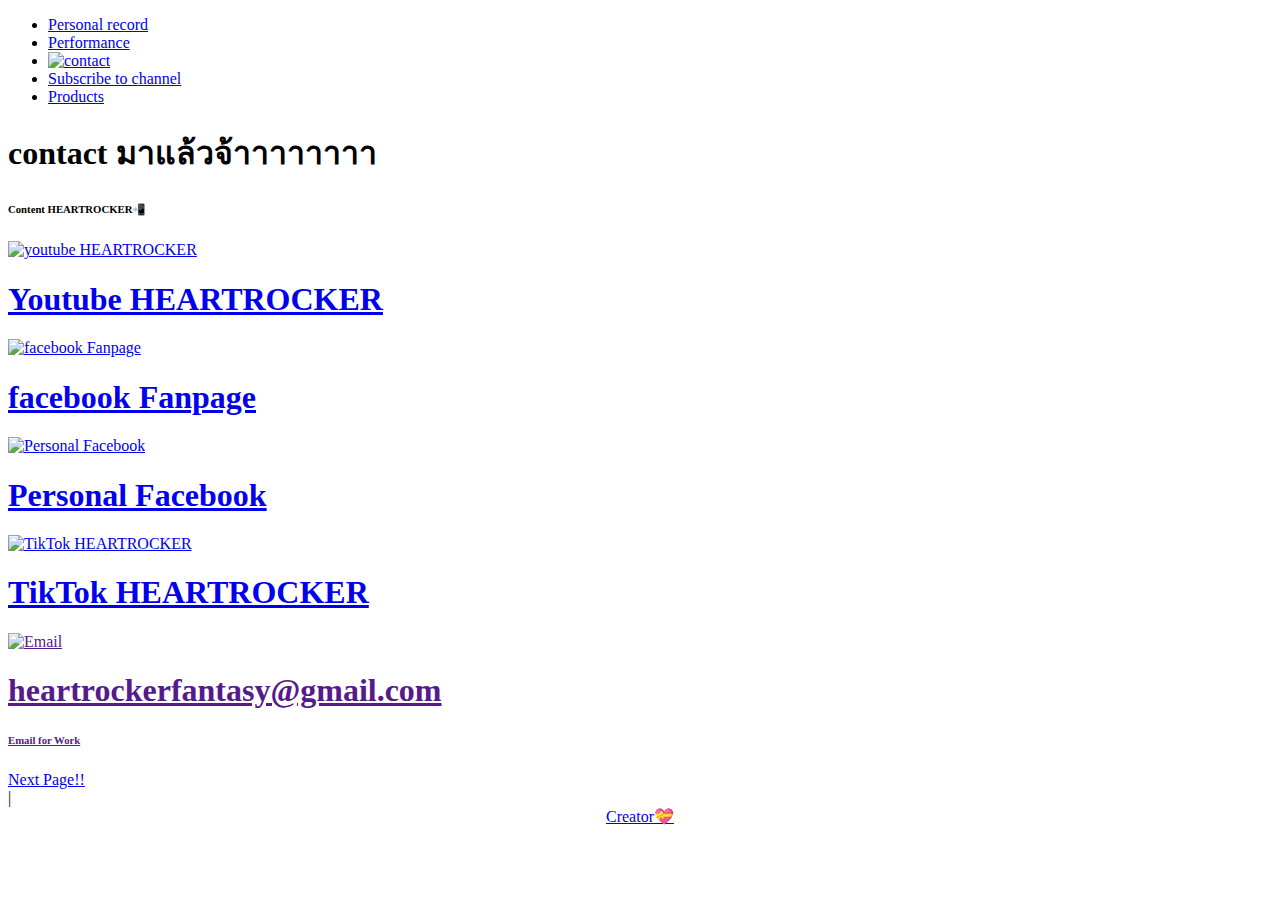
==== contact.html @ 5b17f093 "Add files via upload" ====
<!DOCTYPE html>
<html lang="en">
<head>
	<meta charset="utf-8">
    <meta name="viewport" content="width=device-width, initial-scale=1, shrink-to-fit=no">
    <meta name="description" content="Start your development with Dorang landing page.">
    <meta name="author" content="Devcrud">
    <title>HEARTROCKER</title>
    <!-- font icons -->
    <link rel="stylesheet" href="assets/vendors/themify-icons/css/themify-icons.css">

    <!-- Bootstrap + Dorang main styles -->
	<link rel="stylesheet" href="assets/css/dorang.css">

    <!-- font -->
    <link rel="preconnect" href="https://fonts.googleapis.com">
    <link rel="preconnect" href="https://fonts.gstatic.com" crossorigin>
    <link href="https://fonts.googleapis.com/css2?family=Itim&family=Pridi:wght@200;300;400;500;600;700&display=swap" rel="stylesheet">

    <style>
        .centered-link {
            text-align: center;
            display: block; 
            margin: auto; 
        }
    </style>

</head>
<body data-spy="scroll" data-target=".navbar" data-offset="40" id="home" class="dark-theme">
    
    <!-- page navbar -->
    <nav class="page-navbar" data-spy="affix" data-offset-top="10">
        <ul class="nav-navbar container">
            <li class="nav-item"><a href="personal.html" class="nav-link">Personal record</a></li>
            <li class="nav-item"><a href="performance.html" class="nav-link">Performance</a></li>
            <li class="nav-item"><a href="contact.html" class="nav-link"><img src="assets/imgs/icon.png" alt="contact"></a></li>
            <li class="nav-item"><a href="subscribe.html" class="nav-link">Subscribe to channel</a></li>
            <li class="nav-item"><a href="products.html" class="nav-link">Products</a></li>
        </ul>
    </nav><!-- end of page navbar -->

    <div class="theme-selector">
        <a href="javascript:void(0)" class="spinner">
            <i class="ti-paint-bucket"></i>
        </a>
        <div class="body">
            <a href="javascript:void(0)" class="light"></a>
            <a href="javascript:void(0)" class="dark"></a>
        </div>
    </div>  

    <!-- page header -->
    <header class="header">
        <div class="overlay"></div>
        <div class="header-content">
            <h1 class="header-title">contact มาแล้วจ้าาาาาาาา</h1>

        </div>
    </header><!-- end of page header -->
    
    <div class="container page-container">
        <div class="col-md-10 col-lg-8 m-auto">
            <h6 class="title">Content HEARTROCKER📲</h6>
        </div>  
        
        <!-- row -->
        <div class="row mb-4">
            <div class="col-md-4">
                <a href="http://www.youtube.com/@HEARTROCK" class="overlay-img">
                    <img src="assets/imgs/youtube_Logo.png" alt="youtube HEARTROCKER">  
                    <div class="overlay"></div> 
                    <div class="des">
                        <h1 class="title">Youtube HEARTROCKER</h1>
                    </div>          
                </a>
            </div>
            <div class="col-md-4">
                <a href="https://www.facebook.com/MightyCaster" class="overlay-img">
                    <img src="assets/imgs/facebook_Logo.png" alt="facebook Fanpage">  
                    <div class="overlay"></div> 
                    <div class="des">
                        <h1 class="title">facebook Fanpage</h1>
                    </div>          
                </a>
            </div>    
            <div class="col-md-4">
                <a href="https://www.facebook.com/ShutDaFux/" class="overlay-img">
                    <img src="assets/imgs/facebook_Logo.png" alt="Personal Facebook">  
                    <div class="overlay"></div> 
                    <div class="des">
                        <h1 class="title">Personal Facebook</h1>
                    </div>          
                </a>
            </div>
            <div class="col-md-4">
                <a href="https://www.tiktok.com/@theaek_heartrocker" class="overlay-img">
                    <img src="assets/imgs/tiktok_Logo.png" alt="TikTok HEARTROCKER">  
                    <div class="overlay"></div> 
                    <div class="des">
                        <h1 class="title">TikTok HEARTROCKER</h1>
                    </div>          
                </a>
            </div>
            <div class="col-md-4">
                <a href="" class="overlay-img">
                    <img src="assets/imgs/gmail_Logo.png" alt="Email">  
                    <div class="overlay"></div> 
                    <div class="des">
                        <h1 class="title">heartrockerfantasy@gmail.com</h1>
                        <h6 class="subtitle">Email for Work</p>
                    </div>          
                </a>
            </div>
        </div>

        <a href="subscribe.html">Next Page!!<i class="ti-angle-double-right angle"></i></a>

    </div>

    <!-- footer -->
        <footer class="footer">
            <span>|</span>  
            <div class="centered-link">
                <a href="Creator.html">Creator💝</a>
            </div>
        </footer>
        <!-- end of footer -->


    <!-- core  -->
    <script src="assets/vendors/jquery/jquery-3.4.1.js"></script>
    <script src="assets/vendors/bootstrap/bootstrap.bundle.js"></script>

    <!-- bootstrap affix -->
    <script src="assets/vendors/bootstrap/bootstrap.affix.js"></script>

    <!-- Dorang js -->
    <script src="assets/js/dorang.js"></script>

</body>
</html>
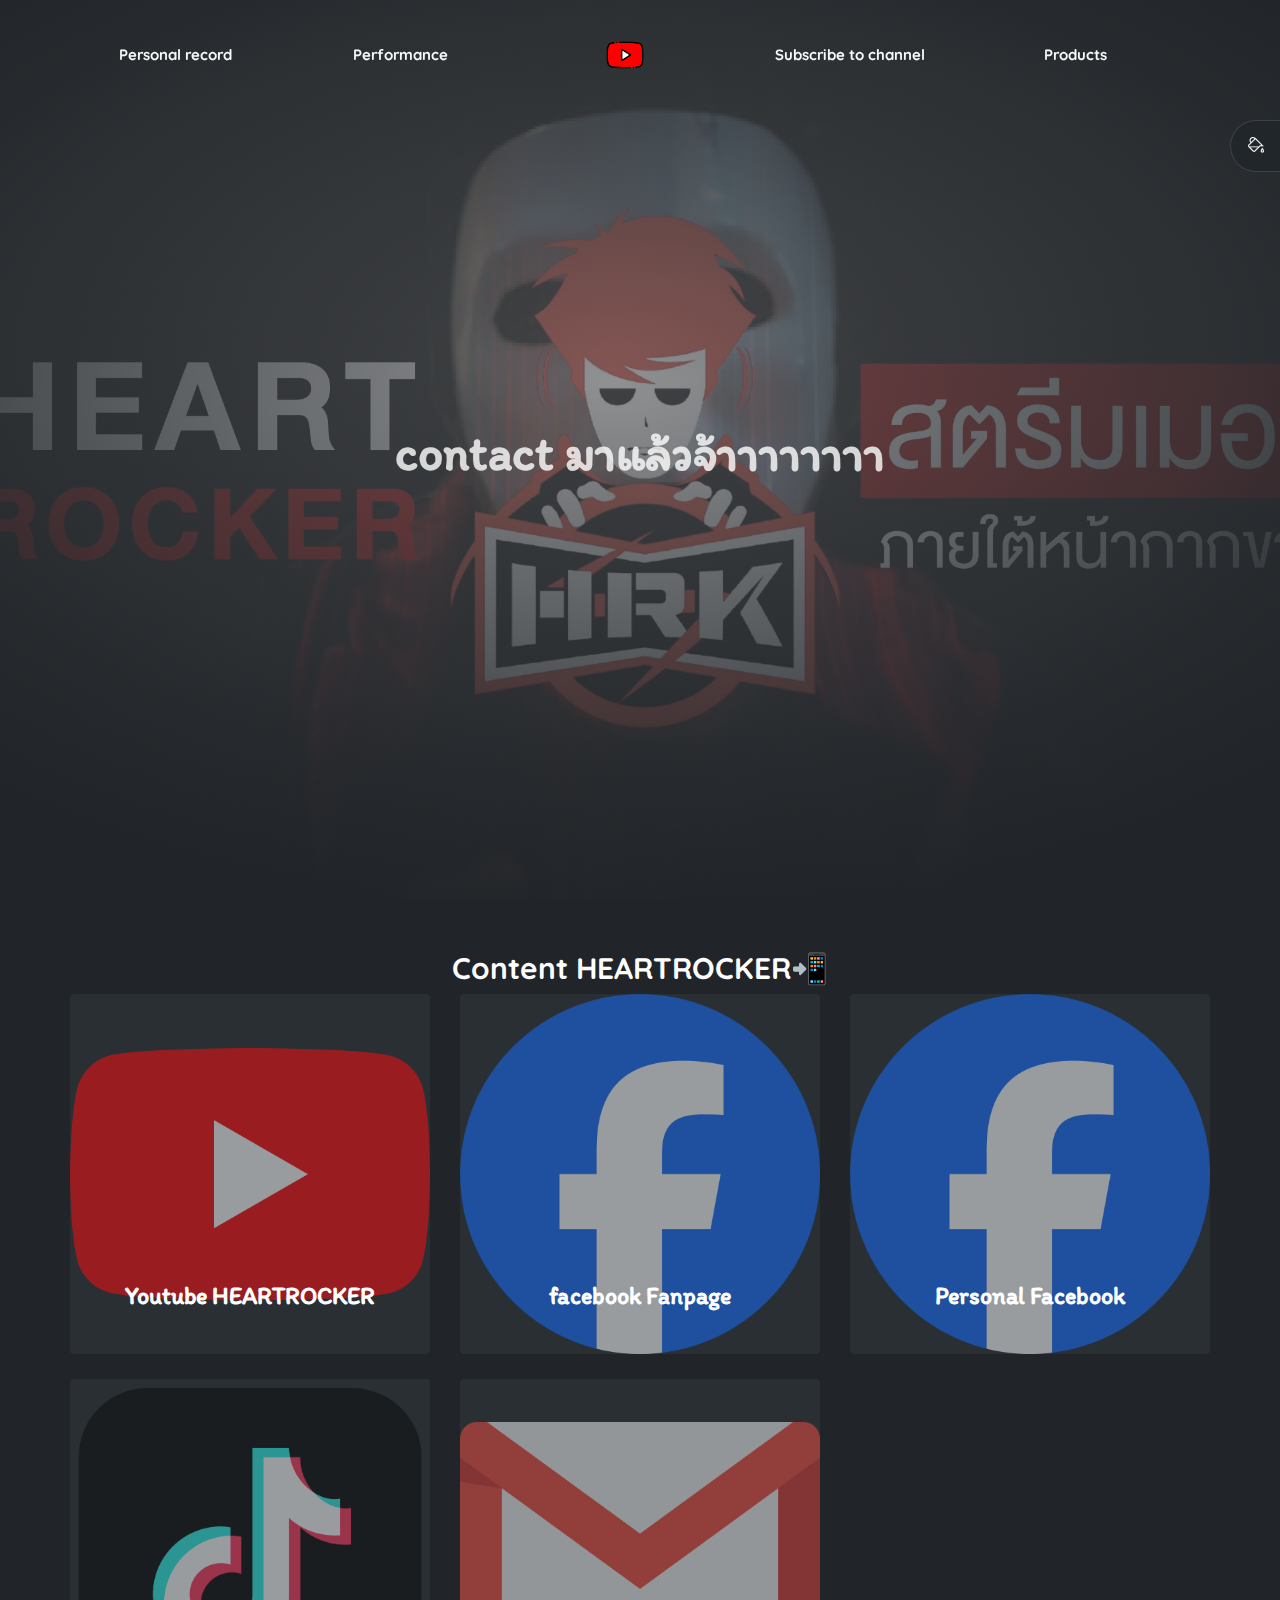
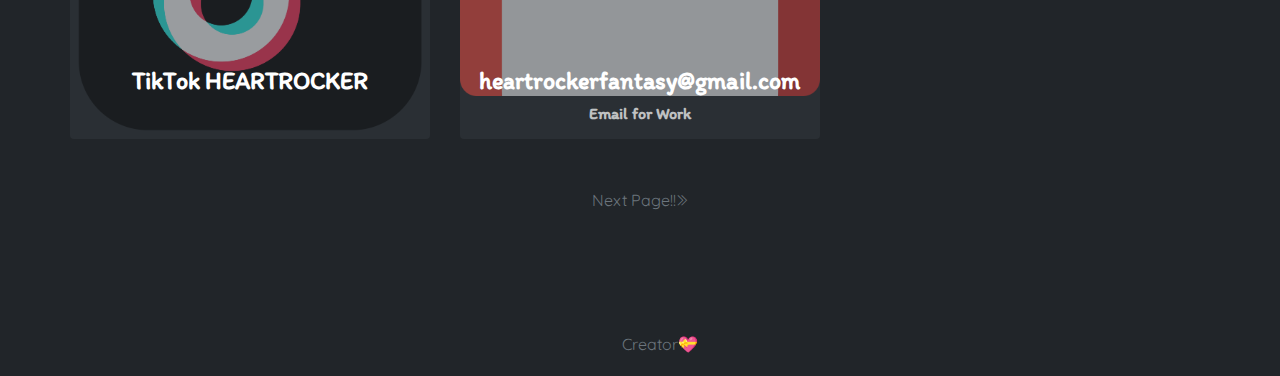
==== commit d697c72a: "Update contact.html" ====
--- a/contact.html
+++ b/contact.html
@@ -121,7 +121,7 @@
         <footer class="footer">
             <span>|</span>  
             <div class="centered-link">
-                <a href="Creator.html">Creator💝</a>
+                <a href="creator.html">Creator💝</a>
             </div>
         </footer>
         <!-- end of footer -->
--- a/assets/vendors/themify-icons/css/themify-icons.css
+++ b/assets/vendors/themify-icons/css/themify-icons.css
@@ -0,0 +1,1081 @@
+@font-face {
+	font-family: 'themify';
+	src:url("../fonts/themify.eot?-fvbane");
+	src:url("../fonts/themify.eot?#iefix-fvbane") format("embedded-opentype"),
+		url("../fonts/themify.woff?-fvbane") format("woff"),
+		url("../fonts/themify.ttf?-fvbane") format("truetype"),
+		url("../fonts/themify.svg?-fvbane#themify") format("svg");
+	font-weight: normal;
+	font-style: normal;
+}
+
+[class^="ti-"], [class*=" ti-"] {
+	font-family: 'themify';
+	speak: none;
+	font-style: normal;
+	font-weight: normal;
+	font-variant: normal;
+	text-transform: none;
+	line-height: 1;
+
+	/* Better Font Rendering =========== */
+	-webkit-font-smoothing: antialiased;
+	-moz-osx-font-smoothing: grayscale;
+}
+
+.ti-wand:before {
+	content: "\e600";
+}
+.ti-volume:before {
+	content: "\e601";
+}
+.ti-user:before {
+	content: "\e602";
+}
+.ti-unlock:before {
+	content: "\e603";
+}
+.ti-unlink:before {
+	content: "\e604";
+}
+.ti-trash:before {
+	content: "\e605";
+}
+.ti-thought:before {
+	content: "\e606";
+}
+.ti-target:before {
+	content: "\e607";
+}
+.ti-tag:before {
+	content: "\e608";
+}
+.ti-tablet:before {
+	content: "\e609";
+}
+.ti-star:before {
+	content: "\e60a";
+}
+.ti-spray:before {
+	content: "\e60b";
+}
+.ti-signal:before {
+	content: "\e60c";
+}
+.ti-shopping-cart:before {
+	content: "\e60d";
+}
+.ti-shopping-cart-full:before {
+	content: "\e60e";
+}
+.ti-settings:before {
+	content: "\e60f";
+}
+.ti-search:before {
+	content: "\e610";
+}
+.ti-zoom-in:before {
+	content: "\e611";
+}
+.ti-zoom-out:before {
+	content: "\e612";
+}
+.ti-cut:before {
+	content: "\e613";
+}
+.ti-ruler:before {
+	content: "\e614";
+}
+.ti-ruler-pencil:before {
+	content: "\e615";
+}
+.ti-ruler-alt:before {
+	content: "\e616";
+}
+.ti-bookmark:before {
+	content: "\e617";
+}
+.ti-bookmark-alt:before {
+	content: "\e618";
+}
+.ti-reload:before {
+	content: "\e619";
+}
+.ti-plus:before {
+	content: "\e61a";
+}
+.ti-pin:before {
+	content: "\e61b";
+}
+.ti-pencil:before {
+	content: "\e61c";
+}
+.ti-pencil-alt:before {
+	content: "\e61d";
+}
+.ti-paint-roller:before {
+	content: "\e61e";
+}
+.ti-paint-bucket:before {
+	content: "\e61f";
+}
+.ti-na:before {
+	content: "\e620";
+}
+.ti-mobile:before {
+	content: "\e621";
+}
+.ti-minus:before {
+	content: "\e622";
+}
+.ti-medall:before {
+	content: "\e623";
+}
+.ti-medall-alt:before {
+	content: "\e624";
+}
+.ti-marker:before {
+	content: "\e625";
+}
+.ti-marker-alt:before {
+	content: "\e626";
+}
+.ti-arrow-up:before {
+	content: "\e627";
+}
+.ti-arrow-right:before {
+	content: "\e628";
+}
+.ti-arrow-left:before {
+	content: "\e629";
+}
+.ti-arrow-down:before {
+	content: "\e62a";
+}
+.ti-lock:before {
+	content: "\e62b";
+}
+.ti-location-arrow:before {
+	content: "\e62c";
+}
+.ti-link:before {
+	content: "\e62d";
+}
+.ti-layout:before {
+	content: "\e62e";
+}
+.ti-layers:before {
+	content: "\e62f";
+}
+.ti-layers-alt:before {
+	content: "\e630";
+}
+.ti-key:before {
+	content: "\e631";
+}
+.ti-import:before {
+	content: "\e632";
+}
+.ti-image:before {
+	content: "\e633";
+}
+.ti-heart:before {
+	content: "\e634";
+}
+.ti-heart-broken:before {
+	content: "\e635";
+}
+.ti-hand-stop:before {
+	content: "\e636";
+}
+.ti-hand-open:before {
+	content: "\e637";
+}
+.ti-hand-drag:before {
+	content: "\e638";
+}
+.ti-folder:before {
+	content: "\e639";
+}
+.ti-flag:before {
+	content: "\e63a";
+}
+.ti-flag-alt:before {
+	content: "\e63b";
+}
+.ti-flag-alt-2:before {
+	content: "\e63c";
+}
+.ti-eye:before {
+	content: "\e63d";
+}
+.ti-export:before {
+	content: "\e63e";
+}
+.ti-exchange-vertical:before {
+	content: "\e63f";
+}
+.ti-desktop:before {
+	content: "\e640";
+}
+.ti-cup:before {
+	content: "\e641";
+}
+.ti-crown:before {
+	content: "\e642";
+}
+.ti-comments:before {
+	content: "\e643";
+}
+.ti-comment:before {
+	content: "\e644";
+}
+.ti-comment-alt:before {
+	content: "\e645";
+}
+.ti-close:before {
+	content: "\e646";
+}
+.ti-clip:before {
+	content: "\e647";
+}
+.ti-angle-up:before {
+	content: "\e648";
+}
+.ti-angle-right:before {
+	content: "\e649";
+}
+.ti-angle-left:before {
+	content: "\e64a";
+}
+.ti-angle-down:before {
+	content: "\e64b";
+}
+.ti-check:before {
+	content: "\e64c";
+}
+.ti-check-box:before {
+	content: "\e64d";
+}
+.ti-camera:before {
+	content: "\e64e";
+}
+.ti-announcement:before {
+	content: "\e64f";
+}
+.ti-brush:before {
+	content: "\e650";
+}
+.ti-briefcase:before {
+	content: "\e651";
+}
+.ti-bolt:before {
+	content: "\e652";
+}
+.ti-bolt-alt:before {
+	content: "\e653";
+}
+.ti-blackboard:before {
+	content: "\e654";
+}
+.ti-bag:before {
+	content: "\e655";
+}
+.ti-move:before {
+	content: "\e656";
+}
+.ti-arrows-vertical:before {
+	content: "\e657";
+}
+.ti-arrows-horizontal:before {
+	content: "\e658";
+}
+.ti-fullscreen:before {
+	content: "\e659";
+}
+.ti-arrow-top-right:before {
+	content: "\e65a";
+}
+.ti-arrow-top-left:before {
+	content: "\e65b";
+}
+.ti-arrow-circle-up:before {
+	content: "\e65c";
+}
+.ti-arrow-circle-right:before {
+	content: "\e65d";
+}
+.ti-arrow-circle-left:before {
+	content: "\e65e";
+}
+.ti-arrow-circle-down:before {
+	content: "\e65f";
+}
+.ti-angle-double-up:before {
+	content: "\e660";
+}
+.ti-angle-double-right:before {
+	content: "\e661";
+}
+.ti-angle-double-left:before {
+	content: "\e662";
+}
+.ti-angle-double-down:before {
+	content: "\e663";
+}
+.ti-zip:before {
+	content: "\e664";
+}
+.ti-world:before {
+	content: "\e665";
+}
+.ti-wheelchair:before {
+	content: "\e666";
+}
+.ti-view-list:before {
+	content: "\e667";
+}
+.ti-view-list-alt:before {
+	content: "\e668";
+}
+.ti-view-grid:before {
+	content: "\e669";
+}
+.ti-uppercase:before {
+	content: "\e66a";
+}
+.ti-upload:before {
+	content: "\e66b";
+}
+.ti-underline:before {
+	content: "\e66c";
+}
+.ti-truck:before {
+	content: "\e66d";
+}
+.ti-timer:before {
+	content: "\e66e";
+}
+.ti-ticket:before {
+	content: "\e66f";
+}
+.ti-thumb-up:before {
+	content: "\e670";
+}
+.ti-thumb-down:before {
+	content: "\e671";
+}
+.ti-text:before {
+	content: "\e672";
+}
+.ti-stats-up:before {
+	content: "\e673";
+}
+.ti-stats-down:before {
+	content: "\e674";
+}
+.ti-split-v:before {
+	content: "\e675";
+}
+.ti-split-h:before {
+	content: "\e676";
+}
+.ti-smallcap:before {
+	content: "\e677";
+}
+.ti-shine:before {
+	content: "\e678";
+}
+.ti-shift-right:before {
+	content: "\e679";
+}
+.ti-shift-left:before {
+	content: "\e67a";
+}
+.ti-shield:before {
+	content: "\e67b";
+}
+.ti-notepad:before {
+	content: "\e67c";
+}
+.ti-server:before {
+	content: "\e67d";
+}
+.ti-quote-right:before {
+	content: "\e67e";
+}
+.ti-quote-left:before {
+	content: "\e67f";
+}
+.ti-pulse:before {
+	content: "\e680";
+}
+.ti-printer:before {
+	content: "\e681";
+}
+.ti-power-off:before {
+	content: "\e682";
+}
+.ti-plug:before {
+	content: "\e683";
+}
+.ti-pie-chart:before {
+	content: "\e684";
+}
+.ti-paragraph:before {
+	content: "\e685";
+}
+.ti-panel:before {
+	content: "\e686";
+}
+.ti-package:before {
+	content: "\e687";
+}
+.ti-music:before {
+	content: "\e688";
+}
+.ti-music-alt:before {
+	content: "\e689";
+}
+.ti-mouse:before {
+	content: "\e68a";
+}
+.ti-mouse-alt:before {
+	content: "\e68b";
+}
+.ti-money:before {
+	content: "\e68c";
+}
+.ti-microphone:before {
+	content: "\e68d";
+}
+.ti-menu:before {
+	content: "\e68e";
+}
+.ti-menu-alt:before {
+	content: "\e68f";
+}
+.ti-map:before {
+	content: "\e690";
+}
+.ti-map-alt:before {
+	content: "\e691";
+}
+.ti-loop:before {
+	content: "\e692";
+}
+.ti-location-pin:before {
+	content: "\e693";
+}
+.ti-list:before {
+	content: "\e694";
+}
+.ti-light-bulb:before {
+	content: "\e695";
+}
+.ti-Italic:before {
+	content: "\e696";
+}
+.ti-info:before {
+	content: "\e697";
+}
+.ti-infinite:before {
+	content: "\e698";
+}
+.ti-id-badge:before {
+	content: "\e699";
+}
+.ti-hummer:before {
+	content: "\e69a";
+}
+.ti-home:before {
+	content: "\e69b";
+}
+.ti-help:before {
+	content: "\e69c";
+}
+.ti-headphone:before {
+	content: "\e69d";
+}
+.ti-harddrives:before {
+	content: "\e69e";
+}
+.ti-harddrive:before {
+	content: "\e69f";
+}
+.ti-gift:before {
+	content: "\e6a0";
+}
+.ti-game:before {
+	content: "\e6a1";
+}
+.ti-filter:before {
+	content: "\e6a2";
+}
+.ti-files:before {
+	content: "\e6a3";
+}
+.ti-file:before {
+	content: "\e6a4";
+}
+.ti-eraser:before {
+	content: "\e6a5";
+}
+.ti-envelope:before {
+	content: "\e6a6";
+}
+.ti-download:before {
+	content: "\e6a7";
+}
+.ti-direction:before {
+	content: "\e6a8";
+}
+.ti-direction-alt:before {
+	content: "\e6a9";
+}
+.ti-dashboard:before {
+	content: "\e6aa";
+}
+.ti-control-stop:before {
+	content: "\e6ab";
+}
+.ti-control-shuffle:before {
+	content: "\e6ac";
+}
+.ti-control-play:before {
+	content: "\e6ad";
+}
+.ti-control-pause:before {
+	content: "\e6ae";
+}
+.ti-control-forward:before {
+	content: "\e6af";
+}
+.ti-control-backward:before {
+	content: "\e6b0";
+}
+.ti-cloud:before {
+	content: "\e6b1";
+}
+.ti-cloud-up:before {
+	content: "\e6b2";
+}
+.ti-cloud-down:before {
+	content: "\e6b3";
+}
+.ti-clipboard:before {
+	content: "\e6b4";
+}
+.ti-car:before {
+	content: "\e6b5";
+}
+.ti-calendar:before {
+	content: "\e6b6";
+}
+.ti-book:before {
+	content: "\e6b7";
+}
+.ti-bell:before {
+	content: "\e6b8";
+}
+.ti-basketball:before {
+	content: "\e6b9";
+}
+.ti-bar-chart:before {
+	content: "\e6ba";
+}
+.ti-bar-chart-alt:before {
+	content: "\e6bb";
+}
+.ti-back-right:before {
+	content: "\e6bc";
+}
+.ti-back-left:before {
+	content: "\e6bd";
+}
+.ti-arrows-corner:before {
+	content: "\e6be";
+}
+.ti-archive:before {
+	content: "\e6bf";
+}
+.ti-anchor:before {
+	content: "\e6c0";
+}
+.ti-align-right:before {
+	content: "\e6c1";
+}
+.ti-align-left:before {
+	content: "\e6c2";
+}
+.ti-align-justify:before {
+	content: "\e6c3";
+}
+.ti-align-center:before {
+	content: "\e6c4";
+}
+.ti-alert:before {
+	content: "\e6c5";
+}
+.ti-alarm-clock:before {
+	content: "\e6c6";
+}
+.ti-agenda:before {
+	content: "\e6c7";
+}
+.ti-write:before {
+	content: "\e6c8";
+}
+.ti-window:before {
+	content: "\e6c9";
+}
+.ti-widgetized:before {
+	content: "\e6ca";
+}
+.ti-widget:before {
+	content: "\e6cb";
+}
+.ti-widget-alt:before {
+	content: "\e6cc";
+}
+.ti-wallet:before {
+	content: "\e6cd";
+}
+.ti-video-clapper:before {
+	content: "\e6ce";
+}
+.ti-video-camera:before {
+	content: "\e6cf";
+}
+.ti-vector:before {
+	content: "\e6d0";
+}
+.ti-themify-logo:before {
+	content: "\e6d1";
+}
+.ti-themify-favicon:before {
+	content: "\e6d2";
+}
+.ti-themify-favicon-alt:before {
+	content: "\e6d3";
+}
+.ti-support:before {
+	content: "\e6d4";
+}
+.ti-stamp:before {
+	content: "\e6d5";
+}
+.ti-split-v-alt:before {
+	content: "\e6d6";
+}
+.ti-slice:before {
+	content: "\e6d7";
+}
+.ti-shortcode:before {
+	content: "\e6d8";
+}
+.ti-shift-right-alt:before {
+	content: "\e6d9";
+}
+.ti-shift-left-alt:before {
+	content: "\e6da";
+}
+.ti-ruler-alt-2:before {
+	content: "\e6db";
+}
+.ti-receipt:before {
+	content: "\e6dc";
+}
+.ti-pin2:before {
+	content: "\e6dd";
+}
+.ti-pin-alt:before {
+	content: "\e6de";
+}
+.ti-pencil-alt2:before {
+	content: "\e6df";
+}
+.ti-palette:before {
+	content: "\e6e0";
+}
+.ti-more:before {
+	content: "\e6e1";
+}
+.ti-more-alt:before {
+	content: "\e6e2";
+}
+.ti-microphone-alt:before {
+	content: "\e6e3";
+}
+.ti-magnet:before {
+	content: "\e6e4";
+}
+.ti-line-double:before {
+	content: "\e6e5";
+}
+.ti-line-dotted:before {
+	content: "\e6e6";
+}
+.ti-line-dashed:before {
+	content: "\e6e7";
+}
+.ti-layout-width-full:before {
+	content: "\e6e8";
+}
+.ti-layout-width-default:before {
+	content: "\e6e9";
+}
+.ti-layout-width-default-alt:before {
+	content: "\e6ea";
+}
+.ti-layout-tab:before {
+	content: "\e6eb";
+}
+.ti-layout-tab-window:before {
+	content: "\e6ec";
+}
+.ti-layout-tab-v:before {
+	content: "\e6ed";
+}
+.ti-layout-tab-min:before {
+	content: "\e6ee";
+}
+.ti-layout-slider:before {
+	content: "\e6ef";
+}
+.ti-layout-slider-alt:before {
+	content: "\e6f0";
+}
+.ti-layout-sidebar-right:before {
+	content: "\e6f1";
+}
+.ti-layout-sidebar-none:before {
+	content: "\e6f2";
+}
+.ti-layout-sidebar-left:before {
+	content: "\e6f3";
+}
+.ti-layout-placeholder:before {
+	content: "\e6f4";
+}
+.ti-layout-menu:before {
+	content: "\e6f5";
+}
+.ti-layout-menu-v:before {
+	content: "\e6f6";
+}
+.ti-layout-menu-separated:before {
+	content: "\e6f7";
+}
+.ti-layout-menu-full:before {
+	content: "\e6f8";
+}
+.ti-layout-media-right-alt:before {
+	content: "\e6f9";
+}
+.ti-layout-media-right:before {
+	content: "\e6fa";
+}
+.ti-layout-media-overlay:before {
+	content: "\e6fb";
+}
+.ti-layout-media-overlay-alt:before {
+	content: "\e6fc";
+}
+.ti-layout-media-overlay-alt-2:before {
+	content: "\e6fd";
+}
+.ti-layout-media-left-alt:before {
+	content: "\e6fe";
+}
+.ti-layout-media-left:before {
+	content: "\e6ff";
+}
+.ti-layout-media-center-alt:before {
+	content: "\e700";
+}
+.ti-layout-media-center:before {
+	content: "\e701";
+}
+.ti-layout-list-thumb:before {
+	content: "\e702";
+}
+.ti-layout-list-thumb-alt:before {
+	content: "\e703";
+}
+.ti-layout-list-post:before {
+	content: "\e704";
+}
+.ti-layout-list-large-image:before {
+	content: "\e705";
+}
+.ti-layout-line-solid:before {
+	content: "\e706";
+}
+.ti-layout-grid4:before {
+	content: "\e707";
+}
+.ti-layout-grid3:before {
+	content: "\e708";
+}
+.ti-layout-grid2:before {
+	content: "\e709";
+}
+.ti-layout-grid2-thumb:before {
+	content: "\e70a";
+}
+.ti-layout-cta-right:before {
+	content: "\e70b";
+}
+.ti-layout-cta-left:before {
+	content: "\e70c";
+}
+.ti-layout-cta-center:before {
+	content: "\e70d";
+}
+.ti-layout-cta-btn-right:before {
+	content: "\e70e";
+}
+.ti-layout-cta-btn-left:before {
+	content: "\e70f";
+}
+.ti-layout-column4:before {
+	content: "\e710";
+}
+.ti-layout-column3:before {
+	content: "\e711";
+}
+.ti-layout-column2:before {
+	content: "\e712";
+}
+.ti-layout-accordion-separated:before {
+	content: "\e713";
+}
+.ti-layout-accordion-merged:before {
+	content: "\e714";
+}
+.ti-layout-accordion-list:before {
+	content: "\e715";
+}
+.ti-ink-pen:before {
+	content: "\e716";
+}
+.ti-info-alt:before {
+	content: "\e717";
+}
+.ti-help-alt:before {
+	content: "\e718";
+}
+.ti-headphone-alt:before {
+	content: "\e719";
+}
+.ti-hand-point-up:before {
+	content: "\e71a";
+}
+.ti-hand-point-right:before {
+	content: "\e71b";
+}
+.ti-hand-point-left:before {
+	content: "\e71c";
+}
+.ti-hand-point-down:before {
+	content: "\e71d";
+}
+.ti-gallery:before {
+	content: "\e71e";
+}
+.ti-face-smile:before {
+	content: "\e71f";
+}
+.ti-face-sad:before {
+	content: "\e720";
+}
+.ti-credit-card:before {
+	content: "\e721";
+}
+.ti-control-skip-forward:before {
+	content: "\e722";
+}
+.ti-control-skip-backward:before {
+	content: "\e723";
+}
+.ti-control-record:before {
+	content: "\e724";
+}
+.ti-control-eject:before {
+	content: "\e725";
+}
+.ti-comments-smiley:before {
+	content: "\e726";
+}
+.ti-brush-alt:before {
+	content: "\e727";
+}
+.ti-youtube:before {
+	content: "\e728";
+}
+.ti-vimeo:before {
+	content: "\e729";
+}
+.ti-twitter:before {
+	content: "\e72a";
+}
+.ti-time:before {
+	content: "\e72b";
+}
+.ti-tumblr:before {
+	content: "\e72c";
+}
+.ti-skype:before {
+	content: "\e72d";
+}
+.ti-share:before {
+	content: "\e72e";
+}
+.ti-share-alt:before {
+	content: "\e72f";
+}
+.ti-rocket:before {
+	content: "\e730";
+}
+.ti-pinterest:before {
+	content: "\e731";
+}
+.ti-new-window:before {
+	content: "\e732";
+}
+.ti-microsoft:before {
+	content: "\e733";
+}
+.ti-list-ol:before {
+	content: "\e734";
+}
+.ti-linkedin:before {
+	content: "\e735";
+}
+.ti-layout-sidebar-2:before {
+	content: "\e736";
+}
+.ti-layout-grid4-alt:before {
+	content: "\e737";
+}
+.ti-layout-grid3-alt:before {
+	content: "\e738";
+}
+.ti-layout-grid2-alt:before {
+	content: "\e739";
+}
+.ti-layout-column4-alt:before {
+	content: "\e73a";
+}
+.ti-layout-column3-alt:before {
+	content: "\e73b";
+}
+.ti-layout-column2-alt:before {
+	content: "\e73c";
+}
+.ti-instagram:before {
+	content: "\e73d";
+}
+.ti-google:before {
+	content: "\e73e";
+}
+.ti-github:before {
+	content: "\e73f";
+}
+.ti-flickr:before {
+	content: "\e740";
+}
+.ti-facebook:before {
+	content: "\e741";
+}
+.ti-dropbox:before {
+	content: "\e742";
+}
+.ti-dribbble:before {
+	content: "\e743";
+}
+.ti-apple:before {
+	content: "\e744";
+}
+.ti-android:before {
+	content: "\e745";
+}
+.ti-save:before {
+	content: "\e746";
+}
+.ti-save-alt:before {
+	content: "\e747";
+}
+.ti-yahoo:before {
+	content: "\e748";
+}
+.ti-wordpress:before {
+	content: "\e749";
+}
+.ti-vimeo-alt:before {
+	content: "\e74a";
+}
+.ti-twitter-alt:before {
+	content: "\e74b";
+}
+.ti-tumblr-alt:before {
+	content: "\e74c";
+}
+.ti-trello:before {
+	content: "\e74d";
+}
+.ti-stack-overflow:before {
+	content: "\e74e";
+}
+.ti-soundcloud:before {
+	content: "\e74f";
+}
+.ti-sharethis:before {
+	content: "\e750";
+}
+.ti-sharethis-alt:before {
+	content: "\e751";
+}
+.ti-reddit:before {
+	content: "\e752";
+}
+.ti-pinterest-alt:before {
+	content: "\e753";
+}
+.ti-microsoft-alt:before {
+	content: "\e754";
+}
+.ti-linux:before {
+	content: "\e755";
+}
+.ti-jsfiddle:before {
+	content: "\e756";
+}
+.ti-joomla:before {
+	content: "\e757";
+}
+.ti-html5:before {
+	content: "\e758";
+}
+.ti-flickr-alt:before {
+	content: "\e759";
+}
+.ti-email:before {
+	content: "\e75a";
+}
+.ti-drupal:before {
+	content: "\e75b";
+}
+.ti-dropbox-alt:before {
+	content: "\e75c";
+}
+.ti-css3:before {
+	content: "\e75d";
+}
+.ti-rss:before {
+	content: "\e75e";
+}
+.ti-rss-alt:before {
+	content: "\e75f";
+}
